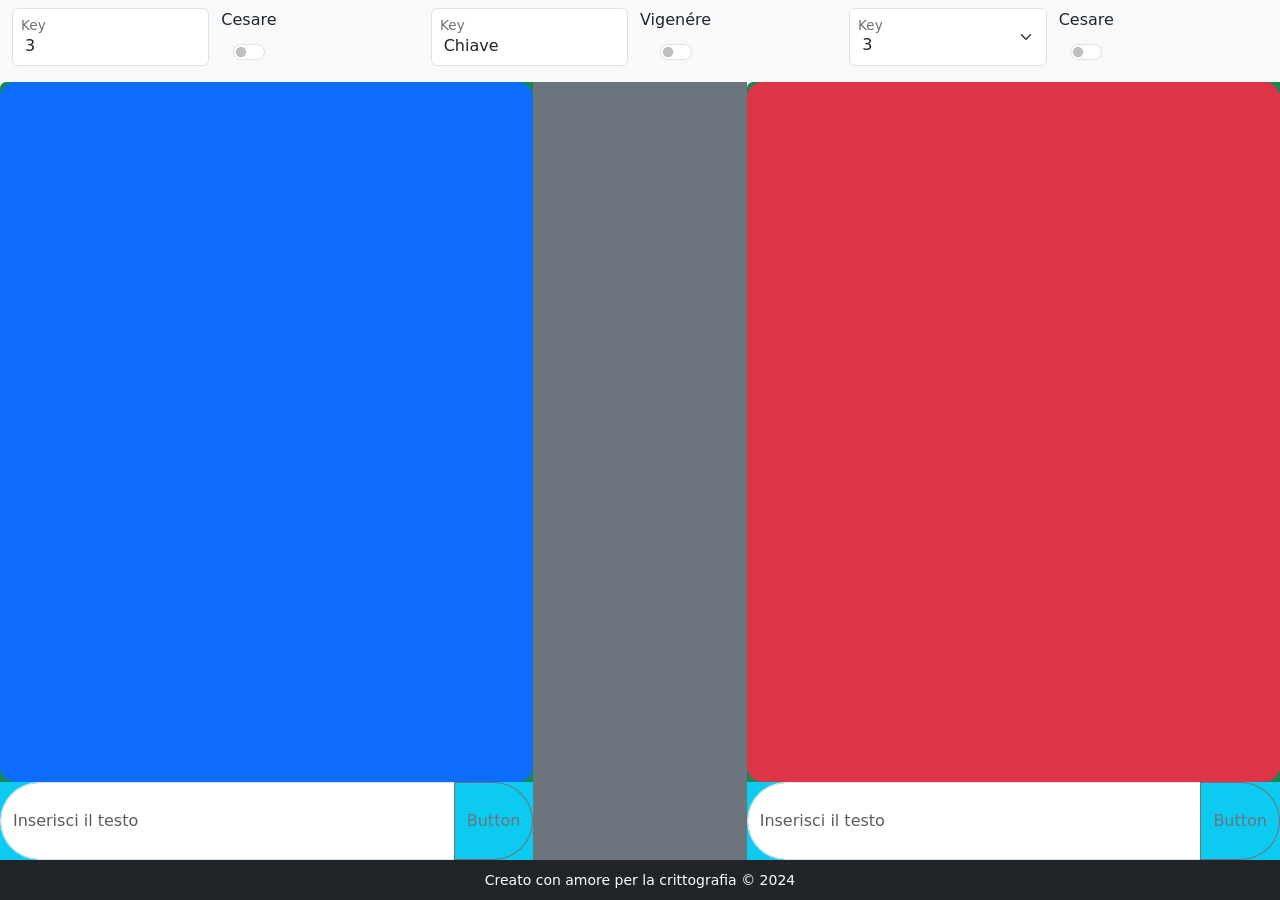
==== info/Criptografia/index.html @ a97703a6 "lavorato nella funzione per aggiungere i div per ogni lettera della parola" ====
<!doctype html>
<html lang="en">

<head>
  <meta charset="UTF-8" />
  <meta name="viewport" content="width=device-width, initial-scale=1.0" />
  <title>Document</title>
  <link rel="stylesheet" href="style.css" />
  <link href="https://cdn.jsdelivr.net/npm/bootstrap@5.0.2/dist/css/bootstrap.min.css" rel="stylesheet"
    integrity="sha384-EVSTQN3/azprG1Anm3QDgpJLIm9Nao0Yz1ztcQTwFspd3yD65VohhpuuCOmLASjC" crossorigin="anonymous" />
</head>

<body class="vh-100 d-flex flex-column">
  <header>
    <nav class="navbar navbar-light bg-light">
      <div class="container-fluid">
        <!-- PARTE DI CRIPTO CESARE -->
        <div class="col-4">
          <div class="row">
            <div class="form-floating col-6">
              <input type="number" class="form-control" id="KeyCesare" placeholder="Key" value="3" />
              <label style="left: 0.5em" for="KeyCesare">Key</label>

            </div>

            <div class="form-check form-switch d-flex flex-column align-items-center text-center col-6 w-auto p-0">
              <label class="form-check-label mb-2" for="flexSwitchCheckDefault">
                Cesare
              </label>
              <input class="form-check-input ms-0" type="checkbox" id="CheckCesare" />
            </div>
          </div>
        </div>

        <!-- PARTE DI Vigenére-->
        <div class="col-4">
          <div class="row">
            <div class="form-floating col-6">
              <input type="text" class="form-control" id="KeyVigenere" placeholder="Chiave" value="Chiave" />
              <label style="left: 0.5em" for="KeyVigenere">Key</label>
            </div>

            <div class="form-check form-switch d-flex flex-column align-items-center text-center col-6 w-auto p-0">
              <label class="form-check-label mb-2" for="CheckVigenere">
                Vigenére
              </label>
              <input class="form-check-input ms-0" type="checkbox" id="CheckVigenere" />
            </div>
          </div>
        </div>

        <!-- PARTE DI Vigenére-->
        <div class="col-4">
          <div class="row">
            <div class="form-floating col-6">
              <select class="form-select" id="floatingSelect" aria-label="Floating label select example">
                <option value="1">1</option>
                <option value="2">2</option>
                <option value="3" selected>3</option>
              </select>
              <label style="left: 0.5em" for="floatingSelect">Key</label>
            </div>

            <div class="form-check form-switch d-flex flex-column align-items-center text-center col-6 w-auto p-0">
              <label class="form-check-label mb-2" for="flexSwitchCheckDefault">
                Cesare
              </label>
              <input class="form-check-input ms-0" type="checkbox" id="flexSwitchCheckDefault" />
            </div>
          </div>
        </div>
      </div>

      <div class="container-fluid">
        <!-- Cesare -->
        <div class="col-4">
          <div id="Slots">
          <h1></h1>
        </div>
        </div>
        <!-- Vigenére -->
        <div class="col-4">

        </div>
        <!-- MonoAfabetico -->
        <div class="col-4">

        </div>


        

        <template>
          <div class="slot">
          </div>
        </template>


    </nav>
  </header>
  <main class="flex-grow-1 d-flex flex-column overflow-hidden">
    <div class="row g-0 h-100">
      <div class="col-5 bg-success rounded-start d-flex flex-column" style="height: 100%">
        <div class="rounded-4 bg-primary" id="Box1" style="height: 90%"></div>

        <div class="bg-info" style="height: 10%">
          <div class="input-group mb-3 h-100">
            <input type="text" class="form-control rounded-pill rounded-end" placeholder="Inserisci il testo"
              aria-label="Text input" id="TextUte-1" />
            <button data-mittente="TextUte-1" class="btn btn-outline-secondary rounded-pill rounded-start" type="button"
              onclick="Cripto(this, 'Box1', 'Box2')">
              Button
            </button>
          </div>
        </div>
      </div>

      <div class="col-2 bg-secondary d-flex align-items-center justify-content-center" id="BoxCripto"></div>

      <div class="col-5 bg-success rounded-start d-flex flex-column" style="height: 100%">
        <div class="rounded-4 bg-danger" id="Box2" style="height: 90%"></div>

        <div class="bg-info" style="height: 10%">
          <div class="input-group mb-3 h-100">
            <input type="text" class="form-control rounded-pill rounded-end" placeholder="Inserisci il testo"
              aria-label="Text input" id="TextUte-2" />
            <button data-mittente="TextUte-2" class="btn btn-outline-secondary rounded-pill rounded-start" type="button"
              onclick="Cripto(this, 'Box2', 'Box1')">
              Button
            </button>
          </div>
        </div>
      </div>
    </div>
  </main>

  <footer class="bg-dark text-white p-2 text-center">
    <small>Creato con amore per la crittografia © 2024</small>
  </footer>
</body>
<script src="index.js"></script>
<script src="https://cdn.jsdelivr.net/npm/bootstrap@5.0.2/dist/js/bootstrap.bundle.min.js"
  integrity="sha384-MrcW6ZMFYlzcLA8Nl+NtUVF0sA7MsXsP1UyJoMp4YLEuNSfAP+JcXn/tWtIaxVXM" crossorigin="anonymous"></script>

</html>
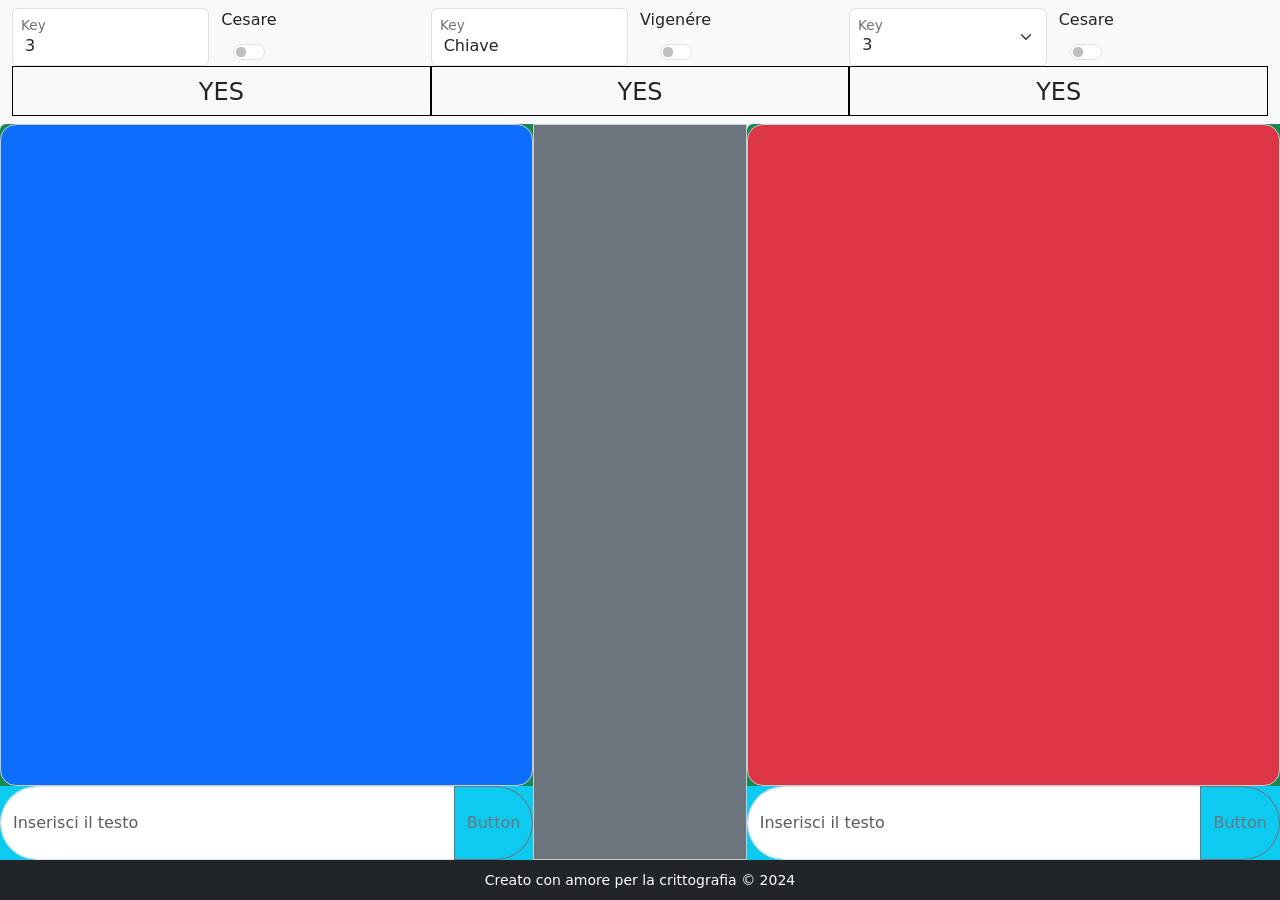
==== commit 14bb0b97: "Animazione Finita" ====
--- a/info/Criptografia/index.html
+++ b/info/Criptografia/index.html
@@ -74,17 +74,54 @@
       <div class="container-fluid">
         <!-- Cesare -->
         <div class="col-4">
-          <div id="Slots">
-          <h1></h1>
-        </div>
+          <div class="slot-box" id="AnimazioneCesare">
+              <div class="rullo">
+                <div class="blocco">Y</div>
+              </div>
+
+              <div class="rullo">
+                <div class="blocco">E</div>
+              </div>
+
+              <div class="rullo">
+                <div class="blocco">S</div>
+              </div>
+
+            </div>
         </div>
         <!-- Vigenére -->
         <div class="col-4">
+          <div class="slot-box" id="AnimazioneVigenere">
+              <div class="rullo">
+                <div class="blocco">Y</div>
+              </div>
 
+              <div class="rullo">
+                <div class="blocco">E</div>
+              </div>
+
+              <div class="rullo">
+                <div class="blocco">S</div>
+              </div>
+
+            </div>
         </div>
         <!-- MonoAfabetico -->
         <div class="col-4">
+          <div class="slot-box" id="AnimazioneMonoAfabetico">
+              <div class="rullo">
+                <div class="blocco">Y</div>
+              </div>
 
+              <div class="rullo">
+                <div class="blocco">E</div>
+              </div>
+
+              <div class="rullo">
+                <div class="blocco">S</div>
+              </div>
+
+            </div>
         </div>
 
 
--- a/info/Criptografia/style.css
+++ b/info/Criptografia/style.css
@@ -0,0 +1,45 @@
+/* Forza l'intera pagina a occupare il 100% dell'altezza dello schermo */
+html,
+body {
+  height: 100%;
+  margin: 0;
+}
+
+/* Definiamo l'altezza vh-100 per il contenitore principale */
+body {
+  display: flex;
+  flex-direction: column;
+}
+#Box1,
+#Box2,
+#BoxCripto {
+  flex: 1; /* Ogni box occupa lo stesso spazio */
+  padding: 20px;
+  box-sizing: border-box;
+  border: 1px solid #ccc; /* Aggiunge un bordo per distinguere i box */
+  overflow-y: scroll; /* Aggiunge una barra di scorrimento verticale se il contenuto è troppo lungo */
+}
+
+.slot-box {
+  height: 50px;
+  border: 1px solid #000;
+  overflow: hidden;
+  position: relative;
+  text-align: center;
+  justify-content: center;
+  display: flex;
+  overflow-x: scroll;
+}
+
+.rullo {
+  /* Transizione fluida */
+  width: fit-content;
+}
+.blocco {
+  width: fit-content;
+  height: 50px;
+  line-height: 50px;
+  font-size: 24px;
+  margin: 0;
+  justify-content: center;
+}
